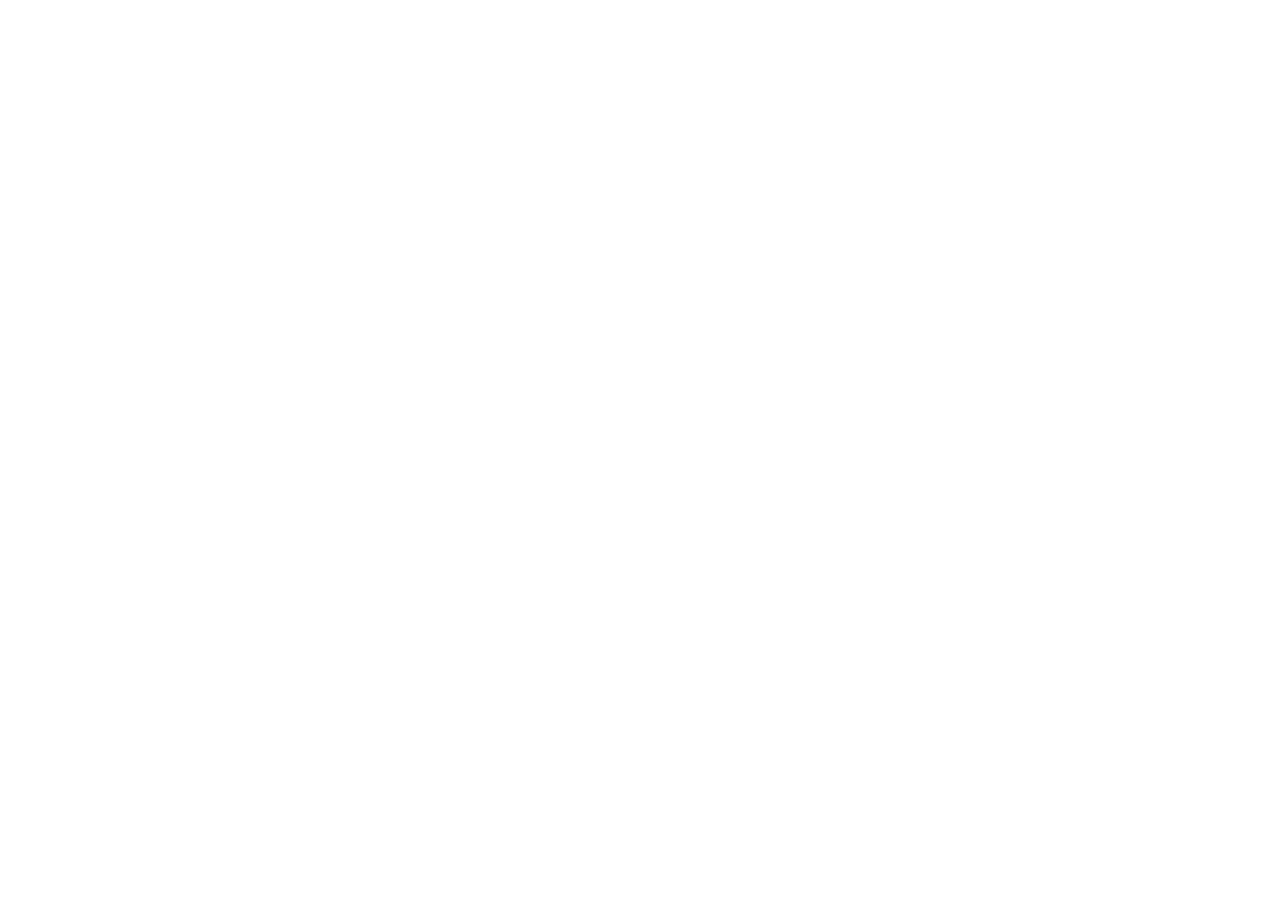
==== login.html @ 956cd1f2 "init project" ====
<!DOCTYPE html>
<html lang="en">
<head>
    <meta charset="UTF-8">
    <meta http-equiv="X-UA-Compatible" content="IE=edge">
    <meta name="viewport" content="width=device-width, initial-scale=1.0">
    <title>Document</title>
</head>
<body>
    
</body>
</html>
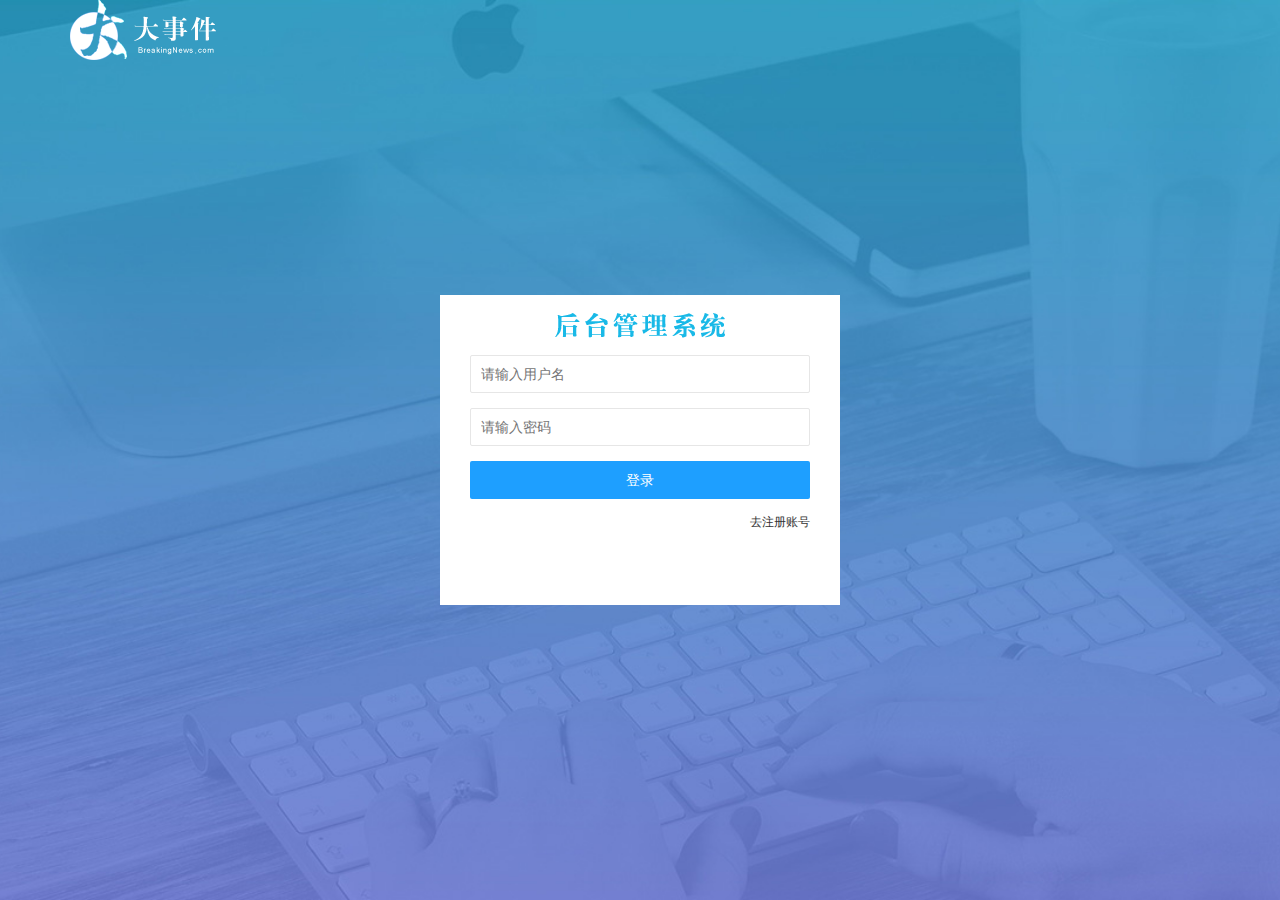
==== commit 8be8b0f0: "完成了登录和注册功能的开发" ====
--- a/login.html
+++ b/login.html
@@ -4,9 +4,84 @@
     <meta charset="UTF-8">
     <meta http-equiv="X-UA-Compatible" content="IE=edge">
     <meta name="viewport" content="width=device-width, initial-scale=1.0">
-    <title>Document</title>
+    <title>事件-登录</title>
+    <!-- 导入自己的样式表 -->
+    <link rel="stylesheet" href="./assets/css/login.css"/>
+    <!-- 导入layui的样式 -->
+    <link rel="stylesheet" href="/assets/lib/layui/css/layui.css">
 </head>
 <body>
-    
+    <!-- 头部的login区域 -->
+    <div class="layui-main">
+        <img src="/assets/images/logo.png" alt="">
+    </div>
+
+    <!-- 登录注册区域 -->
+    <div class="loginAndRegBox">
+        <div class="title-box"></div>
+        <!-- 登录的div -->
+        <div class="login-box">
+            <!-- 登录的表单 -->
+            <form class="layui-form" id="form_login">
+                <!-- 用户名 -->
+                <div class="layui-form-item">
+                    <i class="layui-icon "></i>
+                    <input type="text" name="username" required  lay-verify="required" placeholder="请输入用户名" autocomplete="off" class="layui-input">
+                </div>
+                <!-- 密码 -->
+                <div class="layui-form-item">
+                    <i class="layui-icon "></i>
+                    <input type="password" name="password" required  lay-verify="required|pwd" placeholder="请输入密码" autocomplete="off" class="layui-input">
+                </div>
+                <!-- 登录按钮 -->
+                <div class="layui-form-item">
+                    <!-- 注意：表单提交按钮和普通按钮的区别，就是lay-submit属性 -->
+                    <button class="layui-btn  layui-btn-fluid layui-btn-normal" lay-submit lay-filter="formDemo">登录</button>
+                </div>
+                <div class="layui-form-item links">
+                    <a href="javascript:;" id="link_reg">去注册账号</a>
+                </div>
+            </form>
+        </div>
+        <!-- 注册的div -->
+        <div class="reg-box">
+            <!-- 注册的表单 -->
+            <form class="layui-form" id="form_reg">
+                <!-- 用户名 -->
+                <div class="layui-form-item">
+                    <i class="layui-icon "></i>
+                    <input type="text" name="username" required  lay-verify="required" placeholder="请输入用户名" autocomplete="off" class="layui-input">
+                </div>
+                <!-- 密码 -->
+                <div class="layui-form-item">
+                    <i class="layui-icon "></i>
+                    <input type="password" name="password" required  lay-verify="required|pwd" placeholder="请输入密码" autocomplete="off" class="layui-input">
+                </div>
+                <!-- 密码确认 -->
+                <div class="layui-form-item">
+                    <!-- layui-icon-password -->
+                    <i class="layui-icon "></i>
+                    <input type="password" name="repassword" required  lay-verify="required|pwd|repwd" placeholder="再次确认密码" autocomplete="off" class="layui-input">
+                </div>
+                <!-- 注册按钮 -->
+                <div class="layui-form-item">
+                    <!-- 注意：表单提交按钮和普通按钮的区别，就是lay-submit属性 -->
+                    <button class="layui-btn  layui-btn-fluid layui-btn-normal" lay-submit lay-filter="formDemo">注册</button>
+                </div>
+                <div class="layui-form-item links">
+                    <a href="javascript:;" id="link_login">去登录账号</a>
+                </div>
+            </form>
+        </div>
+    </div>
+
+    <!-- 导入Layui的js文件 -->
+    <script src="/assets/lib/layui/layui.all.js"></script>
+    <!-- 导入jQuery -->
+    <script src="/assets/lib/jquery.js"></script>
+    <!--  导入自己封装的baseAPI.js-->
+    <script src="/assets/js/baseAPI.js"></script>
+    <!-- 导入自己的javascript 脚本 -->
+    <script src="/assets/js/login.js"></script>
 </body>
 </html>--- a/assets/css/login.css
+++ b/assets/css/login.css
@@ -0,0 +1,53 @@
+html, body{
+    margin: 0;
+    padding: 0;
+    height: 100%;
+    width: 100%;
+    /* background-color: red; */
+    background: url('/assets/images/login_bg.jpg') no-repeat center;
+    background-size: cover;
+}
+
+.loginAndRegBox{
+    position: absolute;
+    left: 50%;
+    top: 50%;
+    transform: translate(-50%,-50%);
+width: 400px;
+height: 310px;
+background-color: #fff;
+
+}
+.title-box{
+    height: 60px;
+    background: url(/assets/images/login_title.png) no-repeat center;
+
+}
+
+.reg-box{
+    display: none;
+}
+
+.layui-form{
+    padding: 0 30px;
+}
+.links{
+    display:flex ;
+    justify-content: flex-end;
+}
+.links a{
+    font-size: 12px;
+}
+
+.layui-form-item{
+position: relative;
+}
+.layui-icon{
+    /* padding-right: 32px ; */
+    position: absolute;
+    left: 10px;
+    top: 10px;
+}
+.layui-input{
+    padding-left: 32px;
+}--- a/assets/lib/layui/css/layui.css
+++ b/assets/lib/layui/css/layui.css
@@ -0,0 +1,2 @@
+/** layui-v2.5.5 MIT License By https://www.layui.com */
+ .layui-inline,img{display:inline-block;vertical-align:middle}h1,h2,h3,h4,h5,h6{font-weight:400}.layui-edge,.layui-header,.layui-inline,.layui-main{position:relative}.layui-body,.layui-edge,.layui-elip{overflow:hidden}.layui-btn,.layui-edge,.layui-inline,img{vertical-align:middle}.layui-btn,.layui-disabled,.layui-icon,.layui-unselect{-moz-user-select:none;-webkit-user-select:none;-ms-user-select:none}.layui-elip,.layui-form-checkbox span,.layui-form-pane .layui-form-label{text-overflow:ellipsis;white-space:nowrap}.layui-breadcrumb,.layui-tree-btnGroup{visibility:hidden}blockquote,body,button,dd,div,dl,dt,form,h1,h2,h3,h4,h5,h6,input,li,ol,p,pre,td,textarea,th,ul{margin:0;padding:0;-webkit-tap-highlight-color:rgba(0,0,0,0)}a:active,a:hover{outline:0}img{border:none}li{list-style:none}table{border-collapse:collapse;border-spacing:0}h4,h5,h6{font-size:100%}button,input,optgroup,option,select,textarea{font-family:inherit;font-size:inherit;font-style:inherit;font-weight:inherit;outline:0}pre{white-space:pre-wrap;white-space:-moz-pre-wrap;white-space:-pre-wrap;white-space:-o-pre-wrap;word-wrap:break-word}body{line-height:24px;font:14px Helvetica Neue,Helvetica,PingFang SC,Tahoma,Arial,sans-serif}hr{height:1px;margin:10px 0;border:0;clear:both}a{color:#333;text-decoration:none}a:hover{color:#777}a cite{font-style:normal;*cursor:pointer}.layui-border-box,.layui-border-box *{box-sizing:border-box}.layui-box,.layui-box *{box-sizing:content-box}.layui-clear{clear:both;*zoom:1}.layui-clear:after{content:'\20';clear:both;*zoom:1;display:block;height:0}.layui-inline{*display:inline;*zoom:1}.layui-edge{display:inline-block;width:0;height:0;border-width:6px;border-style:dashed;border-color:transparent}.layui-edge-top{top:-4px;border-bottom-color:#999;border-bottom-style:solid}.layui-edge-right{border-left-color:#999;border-left-style:solid}.layui-edge-bottom{top:2px;border-top-color:#999;border-top-style:solid}.layui-edge-left{border-right-color:#999;border-right-style:solid}.layui-disabled,.layui-disabled:hover{color:#d2d2d2!important;cursor:not-allowed!important}.layui-circle{border-radius:100%}.layui-show{display:block!important}.layui-hide{display:none!important}@font-face{font-family:layui-icon;src:url(../font/iconfont.eot?v=250);src:url(../font/iconfont.eot?v=250#iefix) format('embedded-opentype'),url(../font/iconfont.woff2?v=250) format('woff2'),url(../font/iconfont.woff?v=250) format('woff'),url(../font/iconfont.ttf?v=250) format('truetype'),url(../font/iconfont.svg?v=250#layui-icon) format('svg')}.layui-icon{font-family:layui-icon!important;font-size:16px;font-style:normal;-webkit-font-smoothing:antialiased;-moz-osx-font-smoothing:grayscale}.layui-icon-reply-fill:before{content:"\e611"}.layui-icon-set-fill:before{content:"\e614"}.layui-icon-menu-fill:before{content:"\e60f"}.layui-icon-search:before{content:"\e615"}.layui-icon-share:before{content:"\e641"}.layui-icon-set-sm:before{content:"\e620"}.layui-icon-engine:before{content:"\e628"}.layui-icon-close:before{content:"\1006"}.layui-icon-close-fill:before{content:"\1007"}.layui-icon-chart-screen:before{content:"\e629"}.layui-icon-star:before{content:"\e600"}.layui-icon-circle-dot:before{content:"\e617"}.layui-icon-chat:before{content:"\e606"}.layui-icon-release:before{content:"\e609"}.layui-icon-list:before{content:"\e60a"}.layui-icon-chart:before{content:"\e62c"}.layui-icon-ok-circle:before{content:"\1005"}.layui-icon-layim-theme:before{content:"\e61b"}.layui-icon-table:before{content:"\e62d"}.layui-icon-right:before{content:"\e602"}.layui-icon-left:before{content:"\e603"}.layui-icon-cart-simple:before{content:"\e698"}.layui-icon-face-cry:before{content:"\e69c"}.layui-icon-face-smile:before{content:"\e6af"}.layui-icon-survey:before{content:"\e6b2"}.layui-icon-tree:before{content:"\e62e"}.layui-icon-upload-circle:before{content:"\e62f"}.layui-icon-add-circle:before{content:"\e61f"}.layui-icon-download-circle:before{content:"\e601"}.layui-icon-templeate-1:before{content:"\e630"}.layui-icon-util:before{content:"\e631"}.layui-icon-face-surprised:before{content:"\e664"}.layui-icon-edit:before{content:"\e642"}.layui-icon-speaker:before{content:"\e645"}.layui-icon-down:before{content:"\e61a"}.layui-icon-file:before{content:"\e621"}.layui-icon-layouts:before{content:"\e632"}.layui-icon-rate-half:before{content:"\e6c9"}.layui-icon-add-circle-fine:before{content:"\e608"}.layui-icon-prev-circle:before{content:"\e633"}.layui-icon-read:before{content:"\e705"}.layui-icon-404:before{content:"\e61c"}.layui-icon-carousel:before{content:"\e634"}.layui-icon-help:before{content:"\e607"}.layui-icon-code-circle:before{content:"\e635"}.layui-icon-water:before{content:"\e636"}.layui-icon-username:before{content:"\e66f"}.layui-icon-find-fill:before{content:"\e670"}.layui-icon-about:before{content:"\e60b"}.layui-icon-location:before{content:"\e715"}.layui-icon-up:before{content:"\e619"}.layui-icon-pause:before{content:"\e651"}.layui-icon-date:before{content:"\e637"}.layui-icon-layim-uploadfile:before{content:"\e61d"}.layui-icon-delete:before{content:"\e640"}.layui-icon-play:before{content:"\e652"}.layui-icon-top:before{content:"\e604"}.layui-icon-friends:before{content:"\e612"}.layui-icon-refresh-3:before{content:"\e9aa"}.layui-icon-ok:before{content:"\e605"}.layui-icon-layer:before{content:"\e638"}.layui-icon-face-smile-fine:before{content:"\e60c"}.layui-icon-dollar:before{content:"\e659"}.layui-icon-group:before{content:"\e613"}.layui-icon-layim-download:before{content:"\e61e"}.layui-icon-picture-fine:before{content:"\e60d"}.layui-icon-link:before{content:"\e64c"}.layui-icon-diamond:before{content:"\e735"}.layui-icon-log:before{content:"\e60e"}.layui-icon-rate-solid:before{content:"\e67a"}.layui-icon-fonts-del:before{content:"\e64f"}.layui-icon-unlink:before{content:"\e64d"}.layui-icon-fonts-clear:before{content:"\e639"}.layui-icon-triangle-r:before{content:"\e623"}.layui-icon-circle:before{content:"\e63f"}.layui-icon-radio:before{content:"\e643"}.layui-icon-align-center:before{content:"\e647"}.layui-icon-align-right:before{content:"\e648"}.layui-icon-align-left:before{content:"\e649"}.layui-icon-loading-1:before{content:"\e63e"}.layui-icon-return:before{content:"\e65c"}.layui-icon-fonts-strong:before{content:"\e62b"}.layui-icon-upload:before{content:"\e67c"}.layui-icon-dialogue:before{content:"\e63a"}.layui-icon-video:before{content:"\e6ed"}.layui-icon-headset:before{content:"\e6fc"}.layui-icon-cellphone-fine:before{content:"\e63b"}.layui-icon-add-1:before{content:"\e654"}.layui-icon-face-smile-b:before{content:"\e650"}.layui-icon-fonts-html:before{content:"\e64b"}.layui-icon-form:before{content:"\e63c"}.layui-icon-cart:before{content:"\e657"}.layui-icon-camera-fill:before{content:"\e65d"}.layui-icon-tabs:before{content:"\e62a"}.layui-icon-fonts-code:before{content:"\e64e"}.layui-icon-fire:before{content:"\e756"}.layui-icon-set:before{content:"\e716"}.layui-icon-fonts-u:before{content:"\e646"}.layui-icon-triangle-d:before{content:"\e625"}.layui-icon-tips:before{content:"\e702"}.layui-icon-picture:before{content:"\e64a"}.layui-icon-more-vertical:before{content:"\e671"}.layui-icon-flag:before{content:"\e66c"}.layui-icon-loading:before{content:"\e63d"}.layui-icon-fonts-i:before{content:"\e644"}.layui-icon-refresh-1:before{content:"\e666"}.layui-icon-rmb:before{content:"\e65e"}.layui-icon-home:before{content:"\e68e"}.layui-icon-user:before{content:"\e770"}.layui-icon-notice:before{content:"\e667"}.layui-icon-login-weibo:before{content:"\e675"}.layui-icon-voice:before{content:"\e688"}.layui-icon-upload-drag:before{content:"\e681"}.layui-icon-login-qq:before{content:"\e676"}.layui-icon-snowflake:before{content:"\e6b1"}.layui-icon-file-b:before{content:"\e655"}.layui-icon-template:before{content:"\e663"}.layui-icon-auz:before{content:"\e672"}.layui-icon-console:before{content:"\e665"}.layui-icon-app:before{content:"\e653"}.layui-icon-prev:before{content:"\e65a"}.layui-icon-website:before{content:"\e7ae"}.layui-icon-next:before{content:"\e65b"}.layui-icon-component:before{content:"\e857"}.layui-icon-more:before{content:"\e65f"}.layui-icon-login-wechat:before{content:"\e677"}.layui-icon-shrink-right:before{content:"\e668"}.layui-icon-spread-left:before{content:"\e66b"}.layui-icon-camera:before{content:"\e660"}.layui-icon-note:before{content:"\e66e"}.layui-icon-refresh:before{content:"\e669"}.layui-icon-female:before{content:"\e661"}.layui-icon-male:before{content:"\e662"}.layui-icon-password:before{content:"\e673"}.layui-icon-senior:before{content:"\e674"}.layui-icon-theme:before{content:"\e66a"}.layui-icon-tread:before{content:"\e6c5"}.layui-icon-praise:before{content:"\e6c6"}.layui-icon-star-fill:before{content:"\e658"}.layui-icon-rate:before{content:"\e67b"}.layui-icon-template-1:before{content:"\e656"}.layui-icon-vercode:before{content:"\e679"}.layui-icon-cellphone:before{content:"\e678"}.layui-icon-screen-full:before{content:"\e622"}.layui-icon-screen-restore:before{content:"\e758"}.layui-icon-cols:before{content:"\e610"}.layui-icon-export:before{content:"\e67d"}.layui-icon-print:before{content:"\e66d"}.layui-icon-slider:before{content:"\e714"}.layui-icon-addition:before{content:"\e624"}.layui-icon-subtraction:before{content:"\e67e"}.layui-icon-service:before{content:"\e626"}.layui-icon-transfer:before{content:"\e691"}.layui-main{width:1140px;margin:0 auto}.layui-header{z-index:1000;height:60px}.layui-header a:hover{transition:all .5s;-webkit-transition:all .5s}.layui-side{position:fixed;left:0;top:0;bottom:0;z-index:999;width:200px;overflow-x:hidden}.layui-side-scroll{position:relative;width:220px;height:100%;overflow-x:hidden}.layui-body{position:absolute;left:200px;right:0;top:0;bottom:0;z-index:998;width:auto;overflow-y:auto;box-sizing:border-box}.layui-layout-body{overflow:hidden}.layui-layout-admin .layui-header{background-color:#23262E}.layui-layout-admin .layui-side{top:60px;width:200px;overflow-x:hidden}.layui-layout-admin .layui-body{position:fixed;top:60px;bottom:44px}.layui-layout-admin .layui-main{width:auto;margin:0 15px}.layui-layout-admin .layui-footer{position:fixed;left:200px;right:0;bottom:0;height:44px;line-height:44px;padding:0 15px;background-color:#eee}.layui-layout-admin .layui-logo{position:absolute;left:0;top:0;width:200px;height:100%;line-height:60px;text-align:center;color:#009688;font-size:16px}.layui-layout-admin .layui-header .layui-nav{background:0 0}.layui-layout-left{position:absolute!important;left:200px;top:0}.layui-layout-right{position:absolute!important;right:0;top:0}.layui-container{position:relative;margin:0 auto;padding:0 15px;box-sizing:border-box}.layui-fluid{position:relative;margin:0 auto;padding:0 15px}.layui-row:after,.layui-row:before{content:'';display:block;clear:both}.layui-col-lg1,.layui-col-lg10,.layui-col-lg11,.layui-col-lg12,.layui-col-lg2,.layui-col-lg3,.layui-col-lg4,.layui-col-lg5,.layui-col-lg6,.layui-col-lg7,.layui-col-lg8,.layui-col-lg9,.layui-col-md1,.layui-col-md10,.layui-col-md11,.layui-col-md12,.layui-col-md2,.layui-col-md3,.layui-col-md4,.layui-col-md5,.layui-col-md6,.layui-col-md7,.layui-col-md8,.layui-col-md9,.layui-col-sm1,.layui-col-sm10,.layui-col-sm11,.layui-col-sm12,.layui-col-sm2,.layui-col-sm3,.layui-col-sm4,.layui-col-sm5,.layui-col-sm6,.layui-col-sm7,.layui-col-sm8,.layui-col-sm9,.layui-col-xs1,.layui-col-xs10,.layui-col-xs11,.layui-col-xs12,.layui-col-xs2,.layui-col-xs3,.layui-col-xs4,.layui-col-xs5,.layui-col-xs6,.layui-col-xs7,.layui-col-xs8,.layui-col-xs9{position:relative;display:block;box-sizing:border-box}.layui-col-xs1,.layui-col-xs10,.layui-col-xs11,.layui-col-xs12,.layui-col-xs2,.layui-col-xs3,.layui-col-xs4,.layui-col-xs5,.layui-col-xs6,.layui-col-xs7,.layui-col-xs8,.layui-col-xs9{float:left}.layui-col-xs1{width:8.33333333%}.layui-col-xs2{width:16.66666667%}.layui-col-xs3{width:25%}.layui-col-xs4{width:33.33333333%}.layui-col-xs5{width:41.66666667%}.layui-col-xs6{width:50%}.layui-col-xs7{width:58.33333333%}.layui-col-xs8{width:66.66666667%}.layui-col-xs9{width:75%}.layui-col-xs10{width:83.33333333%}.layui-col-xs11{width:91.66666667%}.layui-col-xs12{width:100%}.layui-col-xs-offset1{margin-left:8.33333333%}.layui-col-xs-offset2{margin-left:16.66666667%}.layui-col-xs-offset3{margin-left:25%}.layui-col-xs-offset4{margin-left:33.33333333%}.layui-col-xs-offset5{margin-left:41.66666667%}.layui-col-xs-offset6{margin-left:50%}.layui-col-xs-offset7{margin-left:58.33333333%}.layui-col-xs-offset8{margin-left:66.66666667%}.layui-col-xs-offset9{margin-left:75%}.layui-col-xs-offset10{margin-left:83.33333333%}.layui-col-xs-offset11{margin-left:91.66666667%}.layui-col-xs-offset12{margin-left:100%}@media screen and (max-width:768px){.layui-hide-xs{display:none!important}.layui-show-xs-block{display:block!important}.layui-show-xs-inline{display:inline!important}.layui-show-xs-inline-block{display:inline-block!important}}@media screen and (min-width:768px){.layui-container{width:750px}.layui-hide-sm{display:none!important}.layui-show-sm-block{display:block!important}.layui-show-sm-inline{display:inline!important}.layui-show-sm-inline-block{display:inline-block!important}.layui-col-sm1,.layui-col-sm10,.layui-col-sm11,.layui-col-sm12,.layui-col-sm2,.layui-col-sm3,.layui-col-sm4,.layui-col-sm5,.layui-col-sm6,.layui-col-sm7,.layui-col-sm8,.layui-col-sm9{float:left}.layui-col-sm1{width:8.33333333%}.layui-col-sm2{width:16.66666667%}.layui-col-sm3{width:25%}.layui-col-sm4{width:33.33333333%}.layui-col-sm5{width:41.66666667%}.layui-col-sm6{width:50%}.layui-col-sm7{width:58.33333333%}.layui-col-sm8{width:66.66666667%}.layui-col-sm9{width:75%}.layui-col-sm10{width:83.33333333%}.layui-col-sm11{width:91.66666667%}.layui-col-sm12{width:100%}.layui-col-sm-offset1{margin-left:8.33333333%}.layui-col-sm-offset2{margin-left:16.66666667%}.layui-col-sm-offset3{margin-left:25%}.layui-col-sm-offset4{margin-left:33.33333333%}.layui-col-sm-offset5{margin-left:41.66666667%}.layui-col-sm-offset6{margin-left:50%}.layui-col-sm-offset7{margin-left:58.33333333%}.layui-col-sm-offset8{margin-left:66.66666667%}.layui-col-sm-offset9{margin-left:75%}.layui-col-sm-offset10{margin-left:83.33333333%}.layui-col-sm-offset11{margin-left:91.66666667%}.layui-col-sm-offset12{margin-left:100%}}@media screen and (min-width:992px){.layui-container{width:970px}.layui-hide-md{display:none!important}.layui-show-md-block{display:block!important}.layui-show-md-inline{display:inline!important}.layui-show-md-inline-block{display:inline-block!important}.layui-col-md1,.layui-col-md10,.layui-col-md11,.layui-col-md12,.layui-col-md2,.layui-col-md3,.layui-col-md4,.layui-col-md5,.layui-col-md6,.layui-col-md7,.layui-col-md8,.layui-col-md9{float:left}.layui-col-md1{width:8.33333333%}.layui-col-md2{width:16.66666667%}.layui-col-md3{width:25%}.layui-col-md4{width:33.33333333%}.layui-col-md5{width:41.66666667%}.layui-col-md6{width:50%}.layui-col-md7{width:58.33333333%}.layui-col-md8{width:66.66666667%}.layui-col-md9{width:75%}.layui-col-md10{width:83.33333333%}.layui-col-md11{width:91.66666667%}.layui-col-md12{width:100%}.layui-col-md-offset1{margin-left:8.33333333%}.layui-col-md-offset2{margin-left:16.66666667%}.layui-col-md-offset3{margin-left:25%}.layui-col-md-offset4{margin-left:33.33333333%}.layui-col-md-offset5{margin-left:41.66666667%}.layui-col-md-offset6{margin-left:50%}.layui-col-md-offset7{margin-left:58.33333333%}.layui-col-md-offset8{margin-left:66.66666667%}.layui-col-md-offset9{margin-left:75%}.layui-col-md-offset10{margin-left:83.33333333%}.layui-col-md-offset11{margin-left:91.66666667%}.layui-col-md-offset12{margin-left:100%}}@media screen and (min-width:1200px){.layui-container{width:1170px}.layui-hide-lg{display:none!important}.layui-show-lg-block{display:block!important}.layui-show-lg-inline{display:inline!important}.layui-show-lg-inline-block{display:inline-block!important}.layui-col-lg1,.layui-col-lg10,.layui-col-lg11,.layui-col-lg12,.layui-col-lg2,.layui-col-lg3,.layui-col-lg4,.layui-col-lg5,.layui-col-lg6,.layui-col-lg7,.layui-col-lg8,.layui-col-lg9{float:left}.layui-col-lg1{width:8.33333333%}.layui-col-lg2{width:16.66666667%}.layui-col-lg3{width:25%}.layui-col-lg4{width:33.33333333%}.layui-col-lg5{width:41.66666667%}.layui-col-lg6{width:50%}.layui-col-lg7{width:58.33333333%}.layui-col-lg8{width:66.66666667%}.layui-col-lg9{width:75%}.layui-col-lg10{width:83.33333333%}.layui-col-lg11{width:91.66666667%}.layui-col-lg12{width:100%}.layui-col-lg-offset1{margin-left:8.33333333%}.layui-col-lg-offset2{margin-left:16.66666667%}.layui-col-lg-offset3{margin-left:25%}.layui-col-lg-offset4{margin-left:33.33333333%}.layui-col-lg-offset5{margin-left:41.66666667%}.layui-col-lg-offset6{margin-left:50%}.layui-col-lg-offset7{margin-left:58.33333333%}.layui-col-lg-offset8{margin-left:66.66666667%}.layui-col-lg-offset9{margin-left:75%}.layui-col-lg-offset10{margin-left:83.33333333%}.layui-col-lg-offset11{margin-left:91.66666667%}.layui-col-lg-offset12{margin-left:100%}}.layui-col-space1{margin:-.5px}.layui-col-space1>*{padding:.5px}.layui-col-space3{margin:-1.5px}.layui-col-space3>*{padding:1.5px}.layui-col-space5{margin:-2.5px}.layui-col-space5>*{padding:2.5px}.layui-col-space8{margin:-3.5px}.layui-col-space8>*{padding:3.5px}.layui-col-space10{margin:-5px}.layui-col-space10>*{padding:5px}.layui-col-space12{margin:-6px}.layui-col-space12>*{padding:6px}.layui-col-space15{margin:-7.5px}.layui-col-space15>*{padding:7.5px}.layui-col-space18{margin:-9px}.layui-col-space18>*{padding:9px}.layui-col-space20{margin:-10px}.layui-col-space20>*{padding:10px}.layui-col-space22{margin:-11px}.layui-col-space22>*{padding:11px}.layui-col-space25{margin:-12.5px}.layui-col-space25>*{padding:12.5px}.layui-col-space30{margin:-15px}.layui-col-space30>*{padding:15px}.layui-btn,.layui-input,.layui-select,.layui-textarea,.layui-upload-button{outline:0;-webkit-appearance:none;transition:all .3s;-webkit-transition:all .3s;box-sizing:border-box}.layui-elem-quote{margin-bottom:10px;padding:15px;line-height:22px;border-left:5px solid #009688;border-radius:0 2px 2px 0;background-color:#f2f2f2}.layui-quote-nm{border-style:solid;border-width:1px 1px 1px 5px;background:0 0}.layui-elem-field{margin-bottom:10px;padding:0;border-width:1px;border-style:solid}.layui-elem-field legend{margin-left:20px;padding:0 10px;font-size:20px;font-weight:300}.layui-field-title{margin:10px 0 20px;border-width:1px 0 0}.layui-field-box{padding:10px 15px}.layui-field-title .layui-field-box{padding:10px 0}.layui-progress{position:relative;height:6px;border-radius:20px;background-color:#e2e2e2}.layui-progress-bar{position:absolute;left:0;top:0;width:0;max-width:100%;height:6px;border-radius:20px;text-align:right;background-color:#5FB878;transition:all .3s;-webkit-transition:all .3s}.layui-progress-big,.layui-progress-big .layui-progress-bar{height:18px;line-height:18px}.layui-progress-text{position:relative;top:-20px;line-height:18px;font-size:12px;color:#666}.layui-progress-big .layui-progress-text{position:static;padding:0 10px;color:#fff}.layui-collapse{border-width:1px;border-style:solid;border-radius:2px}.layui-colla-content,.layui-colla-item{border-top-width:1px;border-top-style:solid}.layui-colla-item:first-child{border-top:none}.layui-colla-title{position:relative;height:42px;line-height:42px;padding:0 15px 0 35px;color:#333;background-color:#f2f2f2;cursor:pointer;font-size:14px;overflow:hidden}.layui-colla-content{display:none;padding:10px 15px;line-height:22px;color:#666}.layui-colla-icon{position:absolute;left:15px;top:0;font-size:14px}.layui-card{margin-bottom:15px;border-radius:2px;background-color:#fff;box-shadow:0 1px 2px 0 rgba(0,0,0,.05)}.layui-card:last-child{margin-bottom:0}.layui-card-header{position:relative;height:42px;line-height:42px;padding:0 15px;border-bottom:1px solid #f6f6f6;color:#333;border-radius:2px 2px 0 0;font-size:14px}.layui-bg-black,.layui-bg-blue,.layui-bg-cyan,.layui-bg-green,.layui-bg-orange,.layui-bg-red{color:#fff!important}.layui-card-body{position:relative;padding:10px 15px;line-height:24px}.layui-card-body[pad15]{padding:15px}.layui-card-body[pad20]{padding:20px}.layui-card-body .layui-table{margin:5px 0}.layui-card .layui-tab{margin:0}.layui-panel-window{position:relative;padding:15px;border-radius:0;border-top:5px solid #E6E6E6;background-color:#fff}.layui-auxiliar-moving{position:fixed;left:0;right:0;top:0;bottom:0;width:100%;height:100%;background:0 0;z-index:9999999999}.layui-form-label,.layui-form-mid,.layui-form-select,.layui-input-block,.layui-input-inline,.layui-textarea{position:relative}.layui-bg-red{background-color:#FF5722!important}.layui-bg-orange{background-color:#FFB800!important}.layui-bg-green{background-color:#009688!important}.layui-bg-cyan{background-color:#2F4056!important}.layui-bg-blue{background-color:#1E9FFF!important}.layui-bg-black{background-color:#393D49!important}.layui-bg-gray{background-color:#eee!important;color:#666!important}.layui-badge-rim,.layui-colla-content,.layui-colla-item,.layui-collapse,.layui-elem-field,.layui-form-pane .layui-form-item[pane],.layui-form-pane .layui-form-label,.layui-input,.layui-layedit,.layui-layedit-tool,.layui-quote-nm,.layui-select,.layui-tab-bar,.layui-tab-card,.layui-tab-title,.layui-tab-title .layui-this:after,.layui-textarea{border-color:#e6e6e6}.layui-timeline-item:before,hr{background-color:#e6e6e6}.layui-text{line-height:22px;font-size:14px;color:#666}.layui-text h1,.layui-text h2,.layui-text h3{font-weight:500;color:#333}.layui-text h1{font-size:30px}.layui-text h2{font-size:24px}.layui-text h3{font-size:18px}.layui-text a:not(.layui-btn){color:#01AAED}.layui-text a:not(.layui-btn):hover{text-decoration:underline}.layui-text ul{padding:5px 0 5px 15px}.layui-text ul li{margin-top:5px;list-style-type:disc}.layui-text em,.layui-word-aux{color:#999!important;padding:0 5px!important}.layui-btn{display:inline-block;height:38px;line-height:38px;padding:0 18px;background-color:#009688;color:#fff;white-space:nowrap;text-align:center;font-size:14px;border:none;border-radius:2px;cursor:pointer}.layui-btn:hover{opacity:.8;filter:alpha(opacity=80);color:#fff}.layui-btn:active{opacity:1;filter:alpha(opacity=100)}.layui-btn+.layui-btn{margin-left:10px}.layui-btn-container{font-size:0}.layui-btn-container .layui-btn{margin-right:10px;margin-bottom:10px}.layui-btn-container .layui-btn+.layui-btn{margin-left:0}.layui-table .layui-btn-container .layui-btn{margin-bottom:9px}.layui-btn-radius{border-radius:100px}.layui-btn .layui-icon{margin-right:3px;font-size:18px;vertical-align:bottom;vertical-align:middle\9}.layui-btn-primary{border:1px solid #C9C9C9;background-color:#fff;color:#555}.layui-btn-primary:hover{border-color:#009688;color:#333}.layui-btn-normal{background-color:#1E9FFF}.layui-btn-warm{background-color:#FFB800}.layui-btn-danger{background-color:#FF5722}.layui-btn-checked{background-color:#5FB878}.layui-btn-disabled,.layui-btn-disabled:active,.layui-btn-disabled:hover{border:1px solid #e6e6e6;background-color:#FBFBFB;color:#C9C9C9;cursor:not-allowed;opacity:1}.layui-btn-lg{height:44px;line-height:44px;padding:0 25px;font-size:16px}.layui-btn-sm{height:30px;line-height:30px;padding:0 10px;font-size:12px}.layui-btn-sm i{font-size:16px!important}.layui-btn-xs{height:22px;line-height:22px;padding:0 5px;font-size:12px}.layui-btn-xs i{font-size:14px!important}.layui-btn-group{display:inline-block;vertical-align:middle;font-size:0}.layui-btn-group .layui-btn{margin-left:0!important;margin-right:0!important;border-left:1px solid rgba(255,255,255,.5);border-radius:0}.layui-btn-group .layui-btn-primary{border-left:none}.layui-btn-group .layui-btn-primary:hover{border-color:#C9C9C9;color:#009688}.layui-btn-group .layui-btn:first-child{border-left:none;border-radius:2px 0 0 2px}.layui-btn-group .layui-btn-primary:first-child{border-left:1px solid #c9c9c9}.layui-btn-group .layui-btn:last-child{border-radius:0 2px 2px 0}.layui-btn-group .layui-btn+.layui-btn{margin-left:0}.layui-btn-group+.layui-btn-group{margin-left:10px}.layui-btn-fluid{width:100%}.layui-input,.layui-select,.layui-textarea{height:38px;line-height:1.3;line-height:38px\9;border-width:1px;border-style:solid;background-color:#fff;border-radius:2px}.layui-input::-webkit-input-placeholder,.layui-select::-webkit-input-placeholder,.layui-textarea::-webkit-input-placeholder{line-height:1.3}.layui-input,.layui-textarea{display:block;width:100%;padding-left:10px}.layui-input:hover,.layui-textarea:hover{border-color:#D2D2D2!important}.layui-input:focus,.layui-textarea:focus{border-color:#C9C9C9!important}.layui-textarea{min-height:100px;height:auto;line-height:20px;padding:6px 10px;resize:vertical}.layui-select{padding:0 10px}.layui-form input[type=checkbox],.layui-form input[type=radio],.layui-form select{display:none}.layui-form [lay-ignore]{display:initial}.layui-form-item{margin-bottom:15px;clear:both;*zoom:1}.layui-form-item:after{content:'\20';clear:both;*zoom:1;display:block;height:0}.layui-form-label{float:left;display:block;padding:9px 15px;width:80px;font-weight:400;line-height:20px;text-align:right}.layui-form-label-col{display:block;float:none;padding:9px 0;line-height:20px;text-align:left}.layui-form-item .layui-inline{margin-bottom:5px;margin-right:10px}.layui-input-block{margin-left:110px;min-height:36px}.layui-input-inline{display:inline-block;vertical-align:middle}.layui-form-item .layui-input-inline{float:left;width:190px;margin-right:10px}.layui-form-text .layui-input-inline{width:auto}.layui-form-mid{float:left;display:block;padding:9px 0!important;line-height:20px;margin-right:10px}.layui-form-danger+.layui-form-select .layui-input,.layui-form-danger:focus{border-color:#FF5722!important}.layui-form-select .layui-input{padding-right:30px;cursor:pointer}.layui-form-select .layui-edge{position:absolute;right:10px;top:50%;margin-top:-3px;cursor:pointer;border-width:6px;border-top-color:#c2c2c2;border-top-style:solid;transition:all .3s;-webkit-transition:all .3s}.layui-form-select dl{display:none;position:absolute;left:0;top:42px;padding:5px 0;z-index:899;min-width:100%;border:1px solid #d2d2d2;max-height:300px;overflow-y:auto;background-color:#fff;border-radius:2px;box-shadow:0 2px 4px rgba(0,0,0,.12);box-sizing:border-box}.layui-form-select dl dd,.layui-form-select dl dt{padding:0 10px;line-height:36px;white-space:nowrap;overflow:hidden;text-overflow:ellipsis}.layui-form-select dl dt{font-size:12px;color:#999}.layui-form-select dl dd{cursor:pointer}.layui-form-select dl dd:hover{background-color:#f2f2f2;-webkit-transition:.5s all;transition:.5s all}.layui-form-select .layui-select-group dd{padding-left:20px}.layui-form-select dl dd.layui-select-tips{padding-left:10px!important;color:#999}.layui-form-select dl dd.layui-this{background-color:#5FB878;color:#fff}.layui-form-checkbox,.layui-form-select dl dd.layui-disabled{background-color:#fff}.layui-form-selected dl{display:block}.layui-form-checkbox,.layui-form-checkbox *,.layui-form-switch{display:inline-block;vertical-align:middle}.layui-form-selected .layui-edge{margin-top:-9px;-webkit-transform:rotate(180deg);transform:rotate(180deg);margin-top:-3px\9}:root .layui-form-selected .layui-edge{margin-top:-9px\0/IE9}.layui-form-selectup dl{top:auto;bottom:42px}.layui-select-none{margin:5px 0;text-align:center;color:#999}.layui-select-disabled .layui-disabled{border-color:#eee!important}.layui-select-disabled .layui-edge{border-top-color:#d2d2d2}.layui-form-checkbox{position:relative;height:30px;line-height:30px;margin-right:10px;padding-right:30px;cursor:pointer;font-size:0;-webkit-transition:.1s linear;transition:.1s linear;box-sizing:border-box}.layui-form-checkbox span{padding:0 10px;height:100%;font-size:14px;border-radius:2px 0 0 2px;background-color:#d2d2d2;color:#fff;overflow:hidden}.layui-form-checkbox:hover span{background-color:#c2c2c2}.layui-form-checkbox i{position:absolute;right:0;top:0;width:30px;height:28px;border:1px solid #d2d2d2;border-left:none;border-radius:0 2px 2px 0;color:#fff;font-size:20px;text-align:center}.layui-form-checkbox:hover i{border-color:#c2c2c2;color:#c2c2c2}.layui-form-checked,.layui-form-checked:hover{border-color:#5FB878}.layui-form-checked span,.layui-form-checked:hover span{background-color:#5FB878}.layui-form-checked i,.layui-form-checked:hover i{color:#5FB878}.layui-form-item .layui-form-checkbox{margin-top:4px}.layui-form-checkbox[lay-skin=primary]{height:auto!important;line-height:normal!important;min-width:18px;min-height:18px;border:none!important;margin-right:0;padding-left:28px;padding-right:0;background:0 0}.layui-form-checkbox[lay-skin=primary] span{padding-left:0;padding-right:15px;line-height:18px;background:0 0;color:#666}.layui-form-checkbox[lay-skin=primary] i{right:auto;left:0;width:16px;height:16px;line-height:16px;border:1px solid #d2d2d2;font-size:12px;border-radius:2px;background-color:#fff;-webkit-transition:.1s linear;transition:.1s linear}.layui-form-checkbox[lay-skin=primary]:hover i{border-color:#5FB878;color:#fff}.layui-form-checked[lay-skin=primary] i{border-color:#5FB878!important;background-color:#5FB878;color:#fff}.layui-checkbox-disbaled[lay-skin=primary] span{background:0 0!important;color:#c2c2c2}.layui-checkbox-disbaled[lay-skin=primary]:hover i{border-color:#d2d2d2}.layui-form-item .layui-form-checkbox[lay-skin=primary]{margin-top:10px}.layui-form-switch{position:relative;height:22px;line-height:22px;min-width:35px;padding:0 5px;margin-top:8px;border:1px solid #d2d2d2;border-radius:20px;cursor:pointer;background-color:#fff;-webkit-transition:.1s linear;transition:.1s linear}.layui-form-switch i{position:absolute;left:5px;top:3px;width:16px;height:16px;border-radius:20px;background-color:#d2d2d2;-webkit-transition:.1s linear;transition:.1s linear}.layui-form-switch em{position:relative;top:0;width:25px;margin-left:21px;padding:0!important;text-align:center!important;color:#999!important;font-style:normal!important;font-size:12px}.layui-form-onswitch{border-color:#5FB878;background-color:#5FB878}.layui-checkbox-disbaled,.layui-checkbox-disbaled i{border-color:#e2e2e2!important}.layui-form-onswitch i{left:100%;margin-left:-21px;background-color:#fff}.layui-form-onswitch em{margin-left:5px;margin-right:21px;color:#fff!important}.layui-checkbox-disbaled span{background-color:#e2e2e2!important}.layui-checkbox-disbaled:hover i{color:#fff!important}[lay-radio]{display:none}.layui-form-radio,.layui-form-radio *{display:inline-block;vertical-align:middle}.layui-form-radio{line-height:28px;margin:6px 10px 0 0;padding-right:10px;cursor:pointer;font-size:0}.layui-form-radio *{font-size:14px}.layui-form-radio>i{margin-right:8px;font-size:22px;color:#c2c2c2}.layui-form-radio>i:hover,.layui-form-radioed>i{color:#5FB878}.layui-radio-disbaled>i{color:#e2e2e2!important}.layui-form-pane .layui-form-label{width:110px;padding:8px 15px;height:38px;line-height:20px;border-width:1px;border-style:solid;border-radius:2px 0 0 2px;text-align:center;background-color:#FBFBFB;overflow:hidden;box-sizing:border-box}.layui-form-pane .layui-input-inline{margin-left:-1px}.layui-form-pane .layui-input-block{margin-left:110px;left:-1px}.layui-form-pane .layui-input{border-radius:0 2px 2px 0}.layui-form-pane .layui-form-text .layui-form-label{float:none;width:100%;border-radius:2px;box-sizing:border-box;text-align:left}.layui-form-pane .layui-form-text .layui-input-inline{display:block;margin:0;top:-1px;clear:both}.layui-form-pane .layui-form-text .layui-input-block{margin:0;left:0;top:-1px}.layui-form-pane .layui-form-text .layui-textarea{min-height:100px;border-radius:0 0 2px 2px}.layui-form-pane .layui-form-checkbox{margin:4px 0 4px 10px}.layui-form-pane .layui-form-radio,.layui-form-pane .layui-form-switch{margin-top:6px;margin-left:10px}.layui-form-pane .layui-form-item[pane]{position:relative;border-width:1px;border-style:solid}.layui-form-pane .layui-form-item[pane] .layui-form-label{position:absolute;left:0;top:0;height:100%;border-width:0 1px 0 0}.layui-form-pane .layui-form-item[pane] .layui-input-inline{margin-left:110px}@media screen and (max-width:450px){.layui-form-item .layui-form-label{text-overflow:ellipsis;overflow:hidden;white-space:nowrap}.layui-form-item .layui-inline{display:block;margin-right:0;margin-bottom:20px;clear:both}.layui-form-item .layui-inline:after{content:'\20';clear:both;display:block;height:0}.layui-form-item .layui-input-inline{display:block;float:none;left:-3px;width:auto;margin:0 0 10px 112px}.layui-form-item .layui-input-inline+.layui-form-mid{margin-left:110px;top:-5px;padding:0}.layui-form-item .layui-form-checkbox{margin-right:5px;margin-bottom:5px}}.layui-layedit{border-width:1px;border-style:solid;border-radius:2px}.layui-layedit-tool{padding:3px 5px;border-bottom-width:1px;border-bottom-style:solid;font-size:0}.layedit-tool-fixed{position:fixed;top:0;border-top:1px solid #e2e2e2}.layui-layedit-tool .layedit-tool-mid,.layui-layedit-tool .layui-icon{display:inline-block;vertical-align:middle;text-align:center;font-size:14px}.layui-layedit-tool .layui-icon{position:relative;width:32px;height:30px;line-height:30px;margin:3px 5px;color:#777;cursor:pointer;border-radius:2px}.layui-layedit-tool .layui-icon:hover{color:#393D49}.layui-layedit-tool .layui-icon:active{color:#000}.layui-layedit-tool .layedit-tool-active{background-color:#e2e2e2;color:#000}.layui-layedit-tool .layui-disabled,.layui-layedit-tool .layui-disabled:hover{color:#d2d2d2;cursor:not-allowed}.layui-layedit-tool .layedit-tool-mid{width:1px;height:18px;margin:0 10px;background-color:#d2d2d2}.layedit-tool-html{width:50px!important;font-size:30px!important}.layedit-tool-b,.layedit-tool-code,.layedit-tool-help{font-size:16px!important}.layedit-tool-d,.layedit-tool-face,.layedit-tool-image,.layedit-tool-unlink{font-size:18px!important}.layedit-tool-image input{position:absolute;font-size:0;left:0;top:0;width:100%;height:100%;opacity:.01;filter:Alpha(opacity=1);cursor:pointer}.layui-layedit-iframe iframe{display:block;width:100%}#LAY_layedit_code{overflow:hidden}.layui-laypage{display:inline-block;*display:inline;*zoom:1;vertical-align:middle;margin:10px 0;font-size:0}.layui-laypage>a:first-child,.layui-laypage>a:first-child em{border-radius:2px 0 0 2px}.layui-laypage>a:last-child,.layui-laypage>a:last-child em{border-radius:0 2px 2px 0}.layui-laypage>:first-child{margin-left:0!important}.layui-laypage>:last-child{margin-right:0!important}.layui-laypage a,.layui-laypage button,.layui-laypage input,.layui-laypage select,.layui-laypage span{border:1px solid #e2e2e2}.layui-laypage a,.layui-laypage span{display:inline-block;*display:inline;*zoom:1;vertical-align:middle;padding:0 15px;height:28px;line-height:28px;margin:0 -1px 5px 0;background-color:#fff;color:#333;font-size:12px}.layui-flow-more a *,.layui-laypage input,.layui-table-view select[lay-ignore]{display:inline-block}.layui-laypage a:hover{color:#009688}.layui-laypage em{font-style:normal}.layui-laypage .layui-laypage-spr{color:#999;font-weight:700}.layui-laypage a{text-decoration:none}.layui-laypage .layui-laypage-curr{position:relative}.layui-laypage .layui-laypage-curr em{position:relative;color:#fff}.layui-laypage .layui-laypage-curr .layui-laypage-em{position:absolute;left:-1px;top:-1px;padding:1px;width:100%;height:100%;background-color:#009688}.layui-laypage-em{border-radius:2px}.layui-laypage-next em,.layui-laypage-prev em{font-family:Sim sun;font-size:16px}.layui-laypage .layui-laypage-count,.layui-laypage .layui-laypage-limits,.layui-laypage .layui-laypage-refresh,.layui-laypage .layui-laypage-skip{margin-left:10px;margin-right:10px;padding:0;border:none}.layui-laypage .layui-laypage-limits,.layui-laypage .layui-laypage-refresh{vertical-align:top}.layui-laypage .layui-laypage-refresh i{font-size:18px;cursor:pointer}.layui-laypage select{height:22px;padding:3px;border-radius:2px;cursor:pointer}.layui-laypage .layui-laypage-skip{height:30px;line-height:30px;color:#999}.layui-laypage button,.layui-laypage input{height:30px;line-height:30px;border-radius:2px;vertical-align:top;background-color:#fff;box-sizing:border-box}.layui-laypage input{width:40px;margin:0 10px;padding:0 3px;text-align:center}.layui-laypage input:focus,.layui-laypage select:focus{border-color:#009688!important}.layui-laypage button{margin-left:10px;padding:0 10px;cursor:pointer}.layui-table,.layui-table-view{margin:10px 0}.layui-flow-more{margin:10px 0;text-align:center;color:#999;font-size:14px}.layui-flow-more a{height:32px;line-height:32px}.layui-flow-more a *{vertical-align:top}.layui-flow-more a cite{padding:0 20px;border-radius:3px;background-color:#eee;color:#333;font-style:normal}.layui-flow-more a cite:hover{opacity:.8}.layui-flow-more a i{font-size:30px;color:#737383}.layui-table{width:100%;background-color:#fff;color:#666}.layui-table tr{transition:all .3s;-webkit-transition:all .3s}.layui-table th{text-align:left;font-weight:400}.layui-table tbody tr:hover,.layui-table thead tr,.layui-table-click,.layui-table-header,.layui-table-hover,.layui-table-mend,.layui-table-patch,.layui-table-tool,.layui-table-total,.layui-table-total tr,.layui-table[lay-even] tr:nth-child(even){background-color:#f2f2f2}.layui-table td,.layui-table th,.layui-table-col-set,.layui-table-fixed-r,.layui-table-grid-down,.layui-table-header,.layui-table-page,.layui-table-tips-main,.layui-table-tool,.layui-table-total,.layui-table-view,.layui-table[lay-skin=line],.layui-table[lay-skin=row]{border-width:1px;border-style:solid;border-color:#e6e6e6}.layui-table td,.layui-table th{position:relative;padding:9px 15px;min-height:20px;line-height:20px;font-size:14px}.layui-table[lay-skin=line] td,.layui-table[lay-skin=line] th{border-width:0 0 1px}.layui-table[lay-skin=row] td,.layui-table[lay-skin=row] th{border-width:0 1px 0 0}.layui-table[lay-skin=nob] td,.layui-table[lay-skin=nob] th{border:none}.layui-table img{max-width:100px}.layui-table[lay-size=lg] td,.layui-table[lay-size=lg] th{padding:15px 30px}.layui-table-view .layui-table[lay-size=lg] .layui-table-cell{height:40px;line-height:40px}.layui-table[lay-size=sm] td,.layui-table[lay-size=sm] th{font-size:12px;padding:5px 10px}.layui-table-view .layui-table[lay-size=sm] .layui-table-cell{height:20px;line-height:20px}.layui-table[lay-data]{display:none}.layui-table-box{position:relative;overflow:hidden}.layui-table-view .layui-table{position:relative;width:auto;margin:0}.layui-table-view .layui-table[lay-skin=line]{border-width:0 1px 0 0}.layui-table-view .layui-table[lay-skin=row]{border-width:0 0 1px}.layui-table-view .layui-table td,.layui-table-view .layui-table th{padding:5px 0;border-top:none;border-left:none}.layui-table-view .layui-table th.layui-unselect .layui-table-cell span{cursor:pointer}.layui-table-view .layui-table td{cursor:default}.layui-table-view .layui-table td[data-edit=text]{cursor:text}.layui-table-view .layui-form-checkbox[lay-skin=primary] i{width:18px;height:18px}.layui-table-view .layui-form-radio{line-height:0;padding:0}.layui-table-view .layui-form-radio>i{margin:0;font-size:20px}.layui-table-init{position:absolute;left:0;top:0;width:100%;height:100%;text-align:center;z-index:110}.layui-table-init .layui-icon{position:absolute;left:50%;top:50%;margin:-15px 0 0 -15px;font-size:30px;color:#c2c2c2}.layui-table-header{border-width:0 0 1px;overflow:hidden}.layui-table-header .layui-table{margin-bottom:-1px}.layui-table-tool .layui-inline[lay-event]{position:relative;width:26px;height:26px;padding:5px;line-height:16px;margin-right:10px;text-align:center;color:#333;border:1px solid #ccc;cursor:pointer;-webkit-transition:.5s all;transition:.5s all}.layui-table-tool .layui-inline[lay-event]:hover{border:1px solid #999}.layui-table-tool-temp{padding-right:120px}.layui-table-tool-self{position:absolute;right:17px;top:10px}.layui-table-tool .layui-table-tool-self .layui-inline[lay-event]{margin:0 0 0 10px}.layui-table-tool-panel{position:absolute;top:29px;left:-1px;padding:5px 0;min-width:150px;min-height:40px;border:1px solid #d2d2d2;text-align:left;overflow-y:auto;background-color:#fff;box-shadow:0 2px 4px rgba(0,0,0,.12)}.layui-table-cell,.layui-table-tool-panel li{overflow:hidden;text-overflow:ellipsis;white-space:nowrap}.layui-table-tool-panel li{padding:0 10px;line-height:30px;-webkit-transition:.5s all;transition:.5s all}.layui-table-tool-panel li .layui-form-checkbox[lay-skin=primary]{width:100%;padding-left:28px}.layui-table-tool-panel li:hover{background-color:#f2f2f2}.layui-table-tool-panel li .layui-form-checkbox[lay-skin=primary] i{position:absolute;left:0;top:0}.layui-table-tool-panel li .layui-form-checkbox[lay-skin=primary] span{padding:0}.layui-table-tool .layui-table-tool-self .layui-table-tool-panel{left:auto;right:-1px}.layui-table-col-set{position:absolute;right:0;top:0;width:20px;height:100%;border-width:0 0 0 1px;background-color:#fff}.layui-table-sort{width:10px;height:20px;margin-left:5px;cursor:pointer!important}.layui-table-sort .layui-edge{position:absolute;left:5px;border-width:5px}.layui-table-sort .layui-table-sort-asc{top:3px;border-top:none;border-bottom-style:solid;border-bottom-color:#b2b2b2}.layui-table-sort .layui-table-sort-asc:hover{border-bottom-color:#666}.layui-table-sort .layui-table-sort-desc{bottom:5px;border-bottom:none;border-top-style:solid;border-top-color:#b2b2b2}.layui-table-sort .layui-table-sort-desc:hover{border-top-color:#666}.layui-table-sort[lay-sort=asc] .layui-table-sort-asc{border-bottom-color:#000}.layui-table-sort[lay-sort=desc] .layui-table-sort-desc{border-top-color:#000}.layui-table-cell{height:28px;line-height:28px;padding:0 15px;position:relative;box-sizing:border-box}.layui-table-cell .layui-form-checkbox[lay-skin=primary]{top:-1px;padding:0}.layui-table-cell .layui-table-link{color:#01AAED}.laytable-cell-checkbox,.laytable-cell-numbers,.laytable-cell-radio,.laytable-cell-space{padding:0;text-align:center}.layui-table-body{position:relative;overflow:auto;margin-right:-1px;margin-bottom:-1px}.layui-table-body .layui-none{line-height:26px;padding:15px;text-align:center;color:#999}.layui-table-fixed{position:absolute;left:0;top:0;z-index:101}.layui-table-fixed .layui-table-body{overflow:hidden}.layui-table-fixed-l{box-shadow:0 -1px 8px rgba(0,0,0,.08)}.layui-table-fixed-r{left:auto;right:-1px;border-width:0 0 0 1px;box-shadow:-1px 0 8px rgba(0,0,0,.08)}.layui-table-fixed-r .layui-table-header{position:relative;overflow:visible}.layui-table-mend{position:absolute;right:-49px;top:0;height:100%;width:50px}.layui-table-tool{position:relative;z-index:890;width:100%;min-height:50px;line-height:30px;padding:10px 15px;border-width:0 0 1px}.layui-table-tool .layui-btn-container{margin-bottom:-10px}.layui-table-page,.layui-table-total{border-width:1px 0 0;margin-bottom:-1px;overflow:hidden}.layui-table-page{position:relative;width:100%;padding:7px 7px 0;height:41px;font-size:12px;white-space:nowrap}.layui-table-page>div{height:26px}.layui-table-page .layui-laypage{margin:0}.layui-table-page .layui-laypage a,.layui-table-page .layui-laypage span{height:26px;line-height:26px;margin-bottom:10px;border:none;background:0 0}.layui-table-page .layui-laypage a,.layui-table-page .layui-laypage span.layui-laypage-curr{padding:0 12px}.layui-table-page .layui-laypage span{margin-left:0;padding:0}.layui-table-page .layui-laypage .layui-laypage-prev{margin-left:-7px!important}.layui-table-page .layui-laypage .layui-laypage-curr .layui-laypage-em{left:0;top:0;padding:0}.layui-table-page .layui-laypage button,.layui-table-page .layui-laypage input{height:26px;line-height:26px}.layui-table-page .layui-laypage input{width:40px}.layui-table-page .layui-laypage button{padding:0 10px}.layui-table-page select{height:18px}.layui-table-patch .layui-table-cell{padding:0;width:30px}.layui-table-edit{position:absolute;left:0;top:0;width:100%;height:100%;padding:0 14px 1px;border-radius:0;box-shadow:1px 1px 20px rgba(0,0,0,.15)}.layui-table-edit:focus{border-color:#5FB878!important}select.layui-table-edit{padding:0 0 0 10px;border-color:#C9C9C9}.layui-table-view .layui-form-checkbox,.layui-table-view .layui-form-radio,.layui-table-view .layui-form-switch{top:0;margin:0;box-sizing:content-box}.layui-table-view .layui-form-checkbox{top:-1px;height:26px;line-height:26px}.layui-table-view .layui-form-checkbox i{height:26px}.layui-table-grid .layui-table-cell{overflow:visible}.layui-table-grid-down{position:absolute;top:0;right:0;width:26px;height:100%;padding:5px 0;border-width:0 0 0 1px;text-align:center;background-color:#fff;color:#999;cursor:pointer}.layui-table-grid-down .layui-icon{position:absolute;top:50%;left:50%;margin:-8px 0 0 -8px}.layui-table-grid-down:hover{background-color:#fbfbfb}body .layui-table-tips .layui-layer-content{background:0 0;padding:0;box-shadow:0 1px 6px rgba(0,0,0,.12)}.layui-table-tips-main{margin:-44px 0 0 -1px;max-height:150px;padding:8px 15px;font-size:14px;overflow-y:scroll;background-color:#fff;color:#666}.layui-table-tips-c{position:absolute;right:-3px;top:-13px;width:20px;height:20px;padding:3px;cursor:pointer;background-color:#666;border-radius:50%;color:#fff}.layui-table-tips-c:hover{background-color:#777}.layui-table-tips-c:before{position:relative;right:-2px}.layui-upload-file{display:none!important;opacity:.01;filter:Alpha(opacity=1)}.layui-upload-drag,.layui-upload-form,.layui-upload-wrap{display:inline-block}.layui-upload-list{margin:10px 0}.layui-upload-choose{padding:0 10px;color:#999}.layui-upload-drag{position:relative;padding:30px;border:1px dashed #e2e2e2;background-color:#fff;text-align:center;cursor:pointer;color:#999}.layui-upload-drag .layui-icon{font-size:50px;color:#009688}.layui-upload-drag[lay-over]{border-color:#009688}.layui-upload-iframe{position:absolute;width:0;height:0;border:0;visibility:hidden}.layui-upload-wrap{position:relative;vertical-align:middle}.layui-upload-wrap .layui-upload-file{display:block!important;position:absolute;left:0;top:0;z-index:10;font-size:100px;width:100%;height:100%;opacity:.01;filter:Alpha(opacity=1);cursor:pointer}.layui-transfer-active,.layui-transfer-box{display:inline-block;vertical-align:middle}.layui-transfer-box,.layui-transfer-header,.layui-transfer-search{border-width:0;border-style:solid;border-color:#e6e6e6}.layui-transfer-box{position:relative;border-width:1px;width:200px;height:360px;border-radius:2px;background-color:#fff}.layui-transfer-box .layui-form-checkbox{width:100%;margin:0!important}.layui-transfer-header{height:38px;line-height:38px;padding:0 10px;border-bottom-width:1px}.layui-transfer-search{position:relative;padding:10px;border-bottom-width:1px}.layui-transfer-search .layui-input{height:32px;padding-left:30px;font-size:12px}.layui-transfer-search .layui-icon-search{position:absolute;left:20px;top:50%;margin-top:-8px;color:#666}.layui-transfer-active{margin:0 15px}.layui-transfer-active .layui-btn{display:block;margin:0;padding:0 15px;background-color:#5FB878;border-color:#5FB878;color:#fff}.layui-transfer-active .layui-btn-disabled{background-color:#FBFBFB;border-color:#e6e6e6;color:#C9C9C9}.layui-transfer-active .layui-btn:first-child{margin-bottom:15px}.layui-transfer-active .layui-btn .layui-icon{margin:0;font-size:14px!important}.layui-transfer-data{padding:5px 0;overflow:auto}.layui-transfer-data li{height:32px;line-height:32px;padding:0 10px}.layui-transfer-data li:hover{background-color:#f2f2f2;transition:.5s all}.layui-transfer-data .layui-none{padding:15px 10px;text-align:center;color:#999}.layui-nav{position:relative;padding:0 20px;background-color:#393D49;color:#fff;border-radius:2px;font-size:0;box-sizing:border-box}.layui-nav *{font-size:14px}.layui-nav .layui-nav-item{position:relative;display:inline-block;*display:inline;*zoom:1;vertical-align:middle;line-height:60px}.layui-nav .layui-nav-item a{display:block;padding:0 20px;color:#fff;color:rgba(255,255,255,.7);transition:all .3s;-webkit-transition:all .3s}.layui-nav .layui-this:after,.layui-nav-bar,.layui-nav-tree .layui-nav-itemed:after{position:absolute;left:0;top:0;width:0;height:5px;background-color:#5FB878;transition:all .2s;-webkit-transition:all .2s}.layui-nav-bar{z-index:1000}.layui-nav .layui-nav-item a:hover,.layui-nav .layui-this a{color:#fff}.layui-nav .layui-this:after{content:'';top:auto;bottom:0;width:100%}.layui-nav-img{width:30px;height:30px;margin-right:10px;border-radius:50%}.layui-nav .layui-nav-more{content:'';width:0;height:0;border-style:solid dashed dashed;border-color:#fff transparent transparent;overflow:hidden;cursor:pointer;transition:all .2s;-webkit-transition:all .2s;position:absolute;top:50%;right:3px;margin-top:-3px;border-width:6px;border-top-color:rgba(255,255,255,.7)}.layui-nav .layui-nav-mored,.layui-nav-itemed>a .layui-nav-more{margin-top:-9px;border-style:dashed dashed solid;border-color:transparent transparent #fff}.layui-nav-child{display:none;position:absolute;left:0;top:65px;min-width:100%;line-height:36px;padding:5px 0;box-shadow:0 2px 4px rgba(0,0,0,.12);border:1px solid #d2d2d2;background-color:#fff;z-index:100;border-radius:2px;white-space:nowrap}.layui-nav .layui-nav-child a{color:#333}.layui-nav .layui-nav-child a:hover{background-color:#f2f2f2;color:#000}.layui-nav-child dd{position:relative}.layui-nav .layui-nav-child dd.layui-this a,.layui-nav-child dd.layui-this{background-color:#5FB878;color:#fff}.layui-nav-child dd.layui-this:after{display:none}.layui-nav-tree{width:200px;padding:0}.layui-nav-tree .layui-nav-item{display:block;width:100%;line-height:45px}.layui-nav-tree .layui-nav-item a{position:relative;height:45px;line-height:45px;text-overflow:ellipsis;overflow:hidden;white-space:nowrap}.layui-nav-tree .layui-nav-item a:hover{background-color:#4E5465}.layui-nav-tree .layui-nav-bar{width:5px;height:0;background-color:#009688}.layui-nav-tree .layui-nav-child dd.layui-this,.layui-nav-tree .layui-nav-child dd.layui-this a,.layui-nav-tree .layui-this,.layui-nav-tree .layui-this>a,.layui-nav-tree .layui-this>a:hover{background-color:#009688;color:#fff}.layui-nav-tree .layui-this:after{display:none}.layui-nav-itemed>a,.layui-nav-tree .layui-nav-title a,.layui-nav-tree .layui-nav-title a:hover{color:#fff!important}.layui-nav-tree .layui-nav-child{position:relative;z-index:0;top:0;border:none;box-shadow:none}.layui-nav-tree .layui-nav-child a{height:40px;line-height:40px;color:#fff;color:rgba(255,255,255,.7)}.layui-nav-tree .layui-nav-child,.layui-nav-tree .layui-nav-child a:hover{background:0 0;color:#fff}.layui-nav-tree .layui-nav-more{right:10px}.layui-nav-itemed>.layui-nav-child{display:block;padding:0;background-color:rgba(0,0,0,.3)!important}.layui-nav-itemed>.layui-nav-child>.layui-this>.layui-nav-child{display:block}.layui-nav-side{position:fixed;top:0;bottom:0;left:0;overflow-x:hidden;z-index:999}.layui-bg-blue .layui-nav-bar,.layui-bg-blue .layui-nav-itemed:after,.layui-bg-blue .layui-this:after{background-color:#93D1FF}.layui-bg-blue .layui-nav-child dd.layui-this{background-color:#1E9FFF}.layui-bg-blue .layui-nav-itemed>a,.layui-nav-tree.layui-bg-blue .layui-nav-title a,.layui-nav-tree.layui-bg-blue .layui-nav-title a:hover{background-color:#007DDB!important}.layui-breadcrumb{font-size:0}.layui-breadcrumb>*{font-size:14px}.layui-breadcrumb a{color:#999!important}.layui-breadcrumb a:hover{color:#5FB878!important}.layui-breadcrumb a cite{color:#666;font-style:normal}.layui-breadcrumb span[lay-separator]{margin:0 10px;color:#999}.layui-tab{margin:10px 0;text-align:left!important}.layui-tab[overflow]>.layui-tab-title{overflow:hidden}.layui-tab-title{position:relative;left:0;height:40px;white-space:nowrap;font-size:0;border-bottom-width:1px;border-bottom-style:solid;transition:all .2s;-webkit-transition:all .2s}.layui-tab-title li{display:inline-block;*display:inline;*zoom:1;vertical-align:middle;font-size:14px;transition:all .2s;-webkit-transition:all .2s;position:relative;line-height:40px;min-width:65px;padding:0 15px;text-align:center;cursor:pointer}.layui-tab-title li a{display:block}.layui-tab-title .layui-this{color:#000}.layui-tab-title .layui-this:after{position:absolute;left:0;top:0;content:'';width:100%;height:41px;border-width:1px;border-style:solid;border-bottom-color:#fff;border-radius:2px 2px 0 0;box-sizing:border-box;pointer-events:none}.layui-tab-bar{position:absolute;right:0;top:0;z-index:10;width:30px;height:39px;line-height:39px;border-width:1px;border-style:solid;border-radius:2px;text-align:center;background-color:#fff;cursor:pointer}.layui-tab-bar .layui-icon{position:relative;display:inline-block;top:3px;transition:all .3s;-webkit-transition:all .3s}.layui-tab-item{display:none}.layui-tab-more{padding-right:30px;height:auto!important;white-space:normal!important}.layui-tab-more li.layui-this:after{border-bottom-color:#e2e2e2;border-radius:2px}.layui-tab-more .layui-tab-bar .layui-icon{top:-2px;top:3px\9;-webkit-transform:rotate(180deg);transform:rotate(180deg)}:root .layui-tab-more .layui-tab-bar .layui-icon{top:-2px\0/IE9}.layui-tab-content{padding:10px}.layui-tab-title li .layui-tab-close{position:relative;display:inline-block;width:18px;height:18px;line-height:20px;margin-left:8px;top:1px;text-align:center;font-size:14px;color:#c2c2c2;transition:all .2s;-webkit-transition:all .2s}.layui-tab-title li .layui-tab-close:hover{border-radius:2px;background-color:#FF5722;color:#fff}.layui-tab-brief>.layui-tab-title .layui-this{color:#009688}.layui-tab-brief>.layui-tab-more li.layui-this:after,.layui-tab-brief>.layui-tab-title .layui-this:after{border:none;border-radius:0;border-bottom:2px solid #5FB878}.layui-tab-brief[overflow]>.layui-tab-title .layui-this:after{top:-1px}.layui-tab-card{border-width:1px;border-style:solid;border-radius:2px;box-shadow:0 2px 5px 0 rgba(0,0,0,.1)}.layui-tab-card>.layui-tab-title{background-color:#f2f2f2}.layui-tab-card>.layui-tab-title li{margin-right:-1px;margin-left:-1px}.layui-tab-card>.layui-tab-title .layui-this{background-color:#fff}.layui-tab-card>.layui-tab-title .layui-this:after{border-top:none;border-width:1px;border-bottom-color:#fff}.layui-tab-card>.layui-tab-title .layui-tab-bar{height:40px;line-height:40px;border-radius:0;border-top:none;border-right:none}.layui-tab-card>.layui-tab-more .layui-this{background:0 0;color:#5FB878}.layui-tab-card>.layui-tab-more .layui-this:after{border:none}.layui-timeline{padding-left:5px}.layui-timeline-item{position:relative;padding-bottom:20px}.layui-timeline-axis{position:absolute;left:-5px;top:0;z-index:10;width:20px;height:20px;line-height:20px;background-color:#fff;color:#5FB878;border-radius:50%;text-align:center;cursor:pointer}.layui-timeline-axis:hover{color:#FF5722}.layui-timeline-item:before{content:'';position:absolute;left:5px;top:0;z-index:0;width:1px;height:100%}.layui-timeline-item:last-child:before{display:none}.layui-timeline-item:first-child:before{display:block}.layui-timeline-content{padding-left:25px}.layui-timeline-title{position:relative;margin-bottom:10px}.layui-badge,.layui-badge-dot,.layui-badge-rim{position:relative;display:inline-block;padding:0 6px;font-size:12px;text-align:center;background-color:#FF5722;color:#fff;border-radius:2px}.layui-badge{height:18px;line-height:18px}.layui-badge-dot{width:8px;height:8px;padding:0;border-radius:50%}.layui-badge-rim{height:18px;line-height:18px;border-width:1px;border-style:solid;background-color:#fff;color:#666}.layui-btn .layui-badge,.layui-btn .layui-badge-dot{margin-left:5px}.layui-nav .layui-badge,.layui-nav .layui-badge-dot{position:absolute;top:50%;margin:-8px 6px 0}.layui-tab-title .layui-badge,.layui-tab-title .layui-badge-dot{left:5px;top:-2px}.layui-carousel{position:relative;left:0;top:0;background-color:#f8f8f8}.layui-carousel>[carousel-item]{position:relative;width:100%;height:100%;overflow:hidden}.layui-carousel>[carousel-item]:before{position:absolute;content:'\e63d';left:50%;top:50%;width:100px;line-height:20px;margin:-10px 0 0 -50px;text-align:center;color:#c2c2c2;font-family:layui-icon!important;font-size:30px;font-style:normal;-webkit-font-smoothing:antialiased;-moz-osx-font-smoothing:grayscale}.layui-carousel>[carousel-item]>*{display:none;position:absolute;left:0;top:0;width:100%;height:100%;background-color:#f8f8f8;transition-duration:.3s;-webkit-transition-duration:.3s}.layui-carousel-updown>*{-webkit-transition:.3s ease-in-out up;transition:.3s ease-in-out up}.layui-carousel-arrow{display:none\9;opacity:0;position:absolute;left:10px;top:50%;margin-top:-18px;width:36px;height:36px;line-height:36px;text-align:center;font-size:20px;border:0;border-radius:50%;background-color:rgba(0,0,0,.2);color:#fff;-webkit-transition-duration:.3s;transition-duration:.3s;cursor:pointer}.layui-carousel-arrow[lay-type=add]{left:auto!important;right:10px}.layui-carousel:hover .layui-carousel-arrow[lay-type=add],.layui-carousel[lay-arrow=always] .layui-carousel-arrow[lay-type=add]{right:20px}.layui-carousel[lay-arrow=always] .layui-carousel-arrow{opacity:1;left:20px}.layui-carousel[lay-arrow=none] .layui-carousel-arrow{display:none}.layui-carousel-arrow:hover,.layui-carousel-ind ul:hover{background-color:rgba(0,0,0,.35)}.layui-carousel:hover .layui-carousel-arrow{display:block\9;opacity:1;left:20px}.layui-carousel-ind{position:relative;top:-35px;width:100%;line-height:0!important;text-align:center;font-size:0}.layui-carousel[lay-indicator=outside]{margin-bottom:30px}.layui-carousel[lay-indicator=outside] .layui-carousel-ind{top:10px}.layui-carousel[lay-indicator=outside] .layui-carousel-ind ul{background-color:rgba(0,0,0,.5)}.layui-carousel[lay-indicator=none] .layui-carousel-ind{display:none}.layui-carousel-ind ul{display:inline-block;padding:5px;background-color:rgba(0,0,0,.2);border-radius:10px;-webkit-transition-duration:.3s;transition-duration:.3s}.layui-carousel-ind li{display:inline-block;width:10px;height:10px;margin:0 3px;font-size:14px;background-color:#e2e2e2;background-color:rgba(255,255,255,.5);border-radius:50%;cursor:pointer;-webkit-transition-duration:.3s;transition-duration:.3s}.layui-carousel-ind li:hover{background-color:rgba(255,255,255,.7)}.layui-carousel-ind li.layui-this{background-color:#fff}.layui-carousel>[carousel-item]>.layui-carousel-next,.layui-carousel>[carousel-item]>.layui-carousel-prev,.layui-carousel>[carousel-item]>.layui-this{display:block}.layui-carousel>[carousel-item]>.layui-this{left:0}.layui-carousel>[carousel-item]>.layui-carousel-prev{left:-100%}.layui-carousel>[carousel-item]>.layui-carousel-next{left:100%}.layui-carousel>[carousel-item]>.layui-carousel-next.layui-carousel-left,.layui-carousel>[carousel-item]>.layui-carousel-prev.layui-carousel-right{left:0}.layui-carousel>[carousel-item]>.layui-this.layui-carousel-left{left:-100%}.layui-carousel>[carousel-item]>.layui-this.layui-carousel-right{left:100%}.layui-carousel[lay-anim=updown] .layui-carousel-arrow{left:50%!important;top:20px;margin:0 0 0 -18px}.layui-carousel[lay-anim=updown]>[carousel-item]>*,.layui-carousel[lay-anim=fade]>[carousel-item]>*{left:0!important}.layui-carousel[lay-anim=updown] .layui-carousel-arrow[lay-type=add]{top:auto!important;bottom:20px}.layui-carousel[lay-anim=updown] .layui-carousel-ind{position:absolute;top:50%;right:20px;width:auto;height:auto}.layui-carousel[lay-anim=updown] .layui-carousel-ind ul{padding:3px 5px}.layui-carousel[lay-anim=updown] .layui-carousel-ind li{display:block;margin:6px 0}.layui-carousel[lay-anim=updown]>[carousel-item]>.layui-this{top:0}.layui-carousel[lay-anim=updown]>[carousel-item]>.layui-carousel-prev{top:-100%}.layui-carousel[lay-anim=updown]>[carousel-item]>.layui-carousel-next{top:100%}.layui-carousel[lay-anim=updown]>[carousel-item]>.layui-carousel-next.layui-carousel-left,.layui-carousel[lay-anim=updown]>[carousel-item]>.layui-carousel-prev.layui-carousel-right{top:0}.layui-carousel[lay-anim=updown]>[carousel-item]>.layui-this.layui-carousel-left{top:-100%}.layui-carousel[lay-anim=updown]>[carousel-item]>.layui-this.layui-carousel-right{top:100%}.layui-carousel[lay-anim=fade]>[carousel-item]>.layui-carousel-next,.layui-carousel[lay-anim=fade]>[carousel-item]>.layui-carousel-prev{opacity:0}.layui-carousel[lay-anim=fade]>[carousel-item]>.layui-carousel-next.layui-carousel-left,.layui-carousel[lay-anim=fade]>[carousel-item]>.layui-carousel-prev.layui-carousel-right{opacity:1}.layui-carousel[lay-anim=fade]>[carousel-item]>.layui-this.layui-carousel-left,.layui-carousel[lay-anim=fade]>[carousel-item]>.layui-this.layui-carousel-right{opacity:0}.layui-fixbar{position:fixed;right:15px;bottom:15px;z-index:999999}.layui-fixbar li{width:50px;height:50px;line-height:50px;margin-bottom:1px;text-align:center;cursor:pointer;font-size:30px;background-color:#9F9F9F;color:#fff;border-radius:2px;opacity:.95}.layui-fixbar li:hover{opacity:.85}.layui-fixbar li:active{opacity:1}.layui-fixbar .layui-fixbar-top{display:none;font-size:40px}body .layui-util-face{border:none;background:0 0}body .layui-util-face .layui-layer-content{padding:0;background-color:#fff;color:#666;box-shadow:none}.layui-util-face .layui-layer-TipsG{display:none}.layui-util-face ul{position:relative;width:372px;padding:10px;border:1px solid #D9D9D9;background-color:#fff;box-shadow:0 0 20px rgba(0,0,0,.2)}.layui-util-face ul li{cursor:pointer;float:left;border:1px solid #e8e8e8;height:22px;width:26px;overflow:hidden;margin:-1px 0 0 -1px;padding:4px 2px;text-align:center}.layui-util-face ul li:hover{position:relative;z-index:2;border:1px solid #eb7350;background:#fff9ec}.layui-code{position:relative;margin:10px 0;padding:15px;line-height:20px;border:1px solid #ddd;border-left-width:6px;background-color:#F2F2F2;color:#333;font-family:Courier New;font-size:12px}.layui-rate,.layui-rate *{display:inline-block;vertical-align:middle}.layui-rate{padding:10px 5px 10px 0;font-size:0}.layui-rate li i.layui-icon{font-size:20px;color:#FFB800;margin-right:5px;transition:all .3s;-webkit-transition:all .3s}.layui-rate li i:hover{cursor:pointer;transform:scale(1.12);-webkit-transform:scale(1.12)}.layui-rate[readonly] li i:hover{cursor:default;transform:scale(1)}.layui-colorpicker{width:26px;height:26px;border:1px solid #e6e6e6;padding:5px;border-radius:2px;line-height:24px;display:inline-block;cursor:pointer;transition:all .3s;-webkit-transition:all .3s}.layui-colorpicker:hover{border-color:#d2d2d2}.layui-colorpicker.layui-colorpicker-lg{width:34px;height:34px;line-height:32px}.layui-colorpicker.layui-colorpicker-sm{width:24px;height:24px;line-height:22px}.layui-colorpicker.layui-colorpicker-xs{width:22px;height:22px;line-height:20px}.layui-colorpicker-trigger-bgcolor{display:block;background:url([data-uri]);border-radius:2px}.layui-colorpicker-trigger-span{display:block;height:100%;box-sizing:border-box;border:1px solid rgba(0,0,0,.15);border-radius:2px;text-align:center}.layui-colorpicker-trigger-i{display:inline-block;color:#FFF;font-size:12px}.layui-colorpicker-trigger-i.layui-icon-close{color:#999}.layui-colorpicker-main{position:absolute;z-index:66666666;width:280px;padding:7px;background:#FFF;border:1px solid #d2d2d2;border-radius:2px;box-shadow:0 2px 4px rgba(0,0,0,.12)}.layui-colorpicker-main-wrapper{height:180px;position:relative}.layui-colorpicker-basis{width:260px;height:100%;position:relative}.layui-colorpicker-basis-white{width:100%;height:100%;position:absolute;top:0;left:0;background:linear-gradient(90deg,#FFF,hsla(0,0%,100%,0))}.layui-colorpicker-basis-black{width:100%;height:100%;position:absolute;top:0;left:0;background:linear-gradient(0deg,#000,transparent)}.layui-colorpicker-basis-cursor{width:10px;height:10px;border:1px solid #FFF;border-radius:50%;position:absolute;top:-3px;right:-3px;cursor:pointer}.layui-colorpicker-side{position:absolute;top:0;right:0;width:12px;height:100%;background:linear-gradient(red,#FF0,#0F0,#0FF,#00F,#F0F,red)}.layui-colorpicker-side-slider{width:100%;height:5px;box-shadow:0 0 1px #888;box-sizing:border-box;background:#FFF;border-radius:1px;border:1px solid #f0f0f0;cursor:pointer;position:absolute;left:0}.layui-colorpicker-main-alpha{display:none;height:12px;margin-top:7px;background:url([data-uri])}.layui-colorpicker-alpha-bgcolor{height:100%;position:relative}.layui-colorpicker-alpha-slider{width:5px;height:100%;box-shadow:0 0 1px #888;box-sizing:border-box;background:#FFF;border-radius:1px;border:1px solid #f0f0f0;cursor:pointer;position:absolute;top:0}.layui-colorpicker-main-pre{padding-top:7px;font-size:0}.layui-colorpicker-pre{width:20px;height:20px;border-radius:2px;display:inline-block;margin-left:6px;margin-bottom:7px;cursor:pointer}.layui-colorpicker-pre:nth-child(11n+1){margin-left:0}.layui-colorpicker-pre-isalpha{background:url([data-uri])}.layui-colorpicker-pre.layui-this{box-shadow:0 0 3px 2px rgba(0,0,0,.15)}.layui-colorpicker-pre>div{height:100%;border-radius:2px}.layui-colorpicker-main-input{text-align:right;padding-top:7px}.layui-colorpicker-main-input .layui-btn-container .layui-btn{margin:0 0 0 10px}.layui-colorpicker-main-input div.layui-inline{float:left;margin-right:10px;font-size:14px}.layui-colorpicker-main-input input.layui-input{width:150px;height:30px;color:#666}.layui-slider{height:4px;background:#e2e2e2;border-radius:3px;position:relative;cursor:pointer}.layui-slider-bar{border-radius:3px;position:absolute;height:100%}.layui-slider-step{position:absolute;top:0;width:4px;height:4px;border-radius:50%;background:#FFF;-webkit-transform:translateX(-50%);transform:translateX(-50%)}.layui-slider-wrap{width:36px;height:36px;position:absolute;top:-16px;-webkit-transform:translateX(-50%);transform:translateX(-50%);z-index:10;text-align:center}.layui-slider-wrap-btn{width:12px;height:12px;border-radius:50%;background:#FFF;display:inline-block;vertical-align:middle;cursor:pointer;transition:.3s}.layui-slider-wrap:after{content:"";height:100%;display:inline-block;vertical-align:middle}.layui-slider-wrap-btn.layui-slider-hover,.layui-slider-wrap-btn:hover{transform:scale(1.2)}.layui-slider-wrap-btn.layui-disabled:hover{transform:scale(1)!important}.layui-slider-tips{position:absolute;top:-42px;z-index:66666666;white-space:nowrap;display:none;-webkit-transform:translateX(-50%);transform:translateX(-50%);color:#FFF;background:#000;border-radius:3px;height:25px;line-height:25px;padding:0 10px}.layui-slider-tips:after{content:'';position:absolute;bottom:-12px;left:50%;margin-left:-6px;width:0;height:0;border-width:6px;border-style:solid;border-color:#000 transparent transparent}.layui-slider-input{width:70px;height:32px;border:1px solid #e6e6e6;border-radius:3px;font-size:16px;line-height:32px;position:absolute;right:0;top:-15px}.layui-slider-input-btn{display:none;position:absolute;top:0;right:0;width:20px;height:100%;border-left:1px solid #d2d2d2}.layui-slider-input-btn i{cursor:pointer;position:absolute;right:0;bottom:0;width:20px;height:50%;font-size:12px;line-height:16px;text-align:center;color:#999}.layui-slider-input-btn i:first-child{top:0;border-bottom:1px solid #d2d2d2}.layui-slider-input-txt{height:100%;font-size:14px}.layui-slider-input-txt input{height:100%;border:none}.layui-slider-input-btn i:hover{color:#009688}.layui-slider-vertical{width:4px;margin-left:34px}.layui-slider-vertical .layui-slider-bar{width:4px}.layui-slider-vertical .layui-slider-step{top:auto;left:0;-webkit-transform:translateY(50%);transform:translateY(50%)}.layui-slider-vertical .layui-slider-wrap{top:auto;left:-16px;-webkit-transform:translateY(50%);transform:translateY(50%)}.layui-slider-vertical .layui-slider-tips{top:auto;left:2px}@media \0screen{.layui-slider-wrap-btn{margin-left:-20px}.layui-slider-vertical .layui-slider-wrap-btn{margin-left:0;margin-bottom:-20px}.layui-slider-vertical .layui-slider-tips{margin-left:-8px}.layui-slider>span{margin-left:8px}}.layui-tree{line-height:22px}.layui-tree .layui-form-checkbox{margin:0!important}.layui-tree-set{width:100%;position:relative}.layui-tree-pack{display:none;padding-left:20px;position:relative}.layui-tree-iconClick,.layui-tree-main{display:inline-block;vertical-align:middle}.layui-tree-line .layui-tree-pack{padding-left:27px}.layui-tree-line .layui-tree-set .layui-tree-set:after{content:'';position:absolute;top:14px;left:-9px;width:17px;height:0;border-top:1px dotted #c0c4cc}.layui-tree-entry{position:relative;padding:3px 0;height:20px;white-space:nowrap}.layui-tree-entry:hover{background-color:#eee}.layui-tree-line .layui-tree-entry:hover{background-color:rgba(0,0,0,0)}.layui-tree-line .layui-tree-entry:hover .layui-tree-txt{color:#999;text-decoration:underline;transition:.3s}.layui-tree-main{cursor:pointer;padding-right:10px}.layui-tree-line .layui-tree-set:before{content:'';position:absolute;top:0;left:-9px;width:0;height:100%;border-left:1px dotted #c0c4cc}.layui-tree-line .layui-tree-set.layui-tree-setLineShort:before{height:13px}.layui-tree-line .layui-tree-set.layui-tree-setHide:before{height:0}.layui-tree-iconClick{position:relative;height:20px;line-height:20px;margin:0 10px;color:#c0c4cc}.layui-tree-icon{height:12px;line-height:12px;width:12px;text-align:center;border:1px solid #c0c4cc}.layui-tree-iconClick .layui-icon{font-size:18px}.layui-tree-icon .layui-icon{font-size:12px;color:#666}.layui-tree-iconArrow{padding:0 5px}.layui-tree-iconArrow:after{content:'';position:absolute;left:4px;top:3px;z-index:100;width:0;height:0;border-width:5px;border-style:solid;border-color:transparent transparent transparent #c0c4cc;transition:.5s}.layui-tree-btnGroup,.layui-tree-editInput{position:relative;vertical-align:middle;display:inline-block}.layui-tree-spread>.layui-tree-entry>.layui-tree-iconClick>.layui-tree-iconArrow:after{transform:rotate(90deg) translate(3px,4px)}.layui-tree-txt{display:inline-block;vertical-align:middle;color:#555}.layui-tree-search{margin-bottom:15px;color:#666}.layui-tree-btnGroup .layui-icon{display:inline-block;vertical-align:middle;padding:0 2px;cursor:pointer}.layui-tree-btnGroup .layui-icon:hover{color:#999;transition:.3s}.layui-tree-entry:hover .layui-tree-btnGroup{visibility:visible}.layui-tree-editInput{height:20px;line-height:20px;padding:0 3px;border:none;background-color:rgba(0,0,0,.05)}.layui-tree-emptyText{text-align:center;color:#999}.layui-anim{-webkit-animation-duration:.3s;animation-duration:.3s;-webkit-animation-fill-mode:both;animation-fill-mode:both}.layui-anim.layui-icon{display:inline-block}.layui-anim-loop{-webkit-animation-iteration-count:infinite;animation-iteration-count:infinite}.layui-trans,.layui-trans a{transition:all .3s;-webkit-transition:all .3s}@-webkit-keyframes layui-rotate{from{-webkit-transform:rotate(0)}to{-webkit-transform:rotate(360deg)}}@keyframes layui-rotate{from{transform:rotate(0)}to{transform:rotate(360deg)}}.layui-anim-rotate{-webkit-animation-name:layui-rotate;animation-name:layui-rotate;-webkit-animation-duration:1s;animation-duration:1s;-webkit-animation-timing-function:linear;animation-timing-function:linear}@-webkit-keyframes layui-up{from{-webkit-transform:translate3d(0,100%,0);opacity:.3}to{-webkit-transform:translate3d(0,0,0);opacity:1}}@keyframes layui-up{from{transform:translate3d(0,100%,0);opacity:.3}to{transform:translate3d(0,0,0);opacity:1}}.layui-anim-up{-webkit-animation-name:layui-up;animation-name:layui-up}@-webkit-keyframes layui-upbit{from{-webkit-transform:translate3d(0,30px,0);opacity:.3}to{-webkit-transform:translate3d(0,0,0);opacity:1}}@keyframes layui-upbit{from{transform:translate3d(0,30px,0);opacity:.3}to{transform:translate3d(0,0,0);opacity:1}}.layui-anim-upbit{-webkit-animation-name:layui-upbit;animation-name:layui-upbit}@-webkit-keyframes layui-scale{0%{opacity:.3;-webkit-transform:scale(.5)}100%{opacity:1;-webkit-transform:scale(1)}}@keyframes layui-scale{0%{opacity:.3;-ms-transform:scale(.5);transform:scale(.5)}100%{opacity:1;-ms-transform:scale(1);transform:scale(1)}}.layui-anim-scale{-webkit-animation-name:layui-scale;animation-name:layui-scale}@-webkit-keyframes layui-scale-spring{0%{opacity:.5;-webkit-transform:scale(.5)}80%{opacity:.8;-webkit-transform:scale(1.1)}100%{opacity:1;-webkit-transform:scale(1)}}@keyframes layui-scale-spring{0%{opacity:.5;transform:scale(.5)}80%{opacity:.8;transform:scale(1.1)}100%{opacity:1;transform:scale(1)}}.layui-anim-scaleSpring{-webkit-animation-name:layui-scale-spring;animation-name:layui-scale-spring}@-webkit-keyframes layui-fadein{0%{opacity:0}100%{opacity:1}}@keyframes layui-fadein{0%{opacity:0}100%{opacity:1}}.layui-anim-fadein{-webkit-animation-name:layui-fadein;animation-name:layui-fadein}@-webkit-keyframes layui-fadeout{0%{opacity:1}100%{opacity:0}}@keyframes layui-fadeout{0%{opacity:1}100%{opacity:0}}.layui-anim-fadeout{-webkit-animation-name:layui-fadeout;animation-name:layui-fadeout}